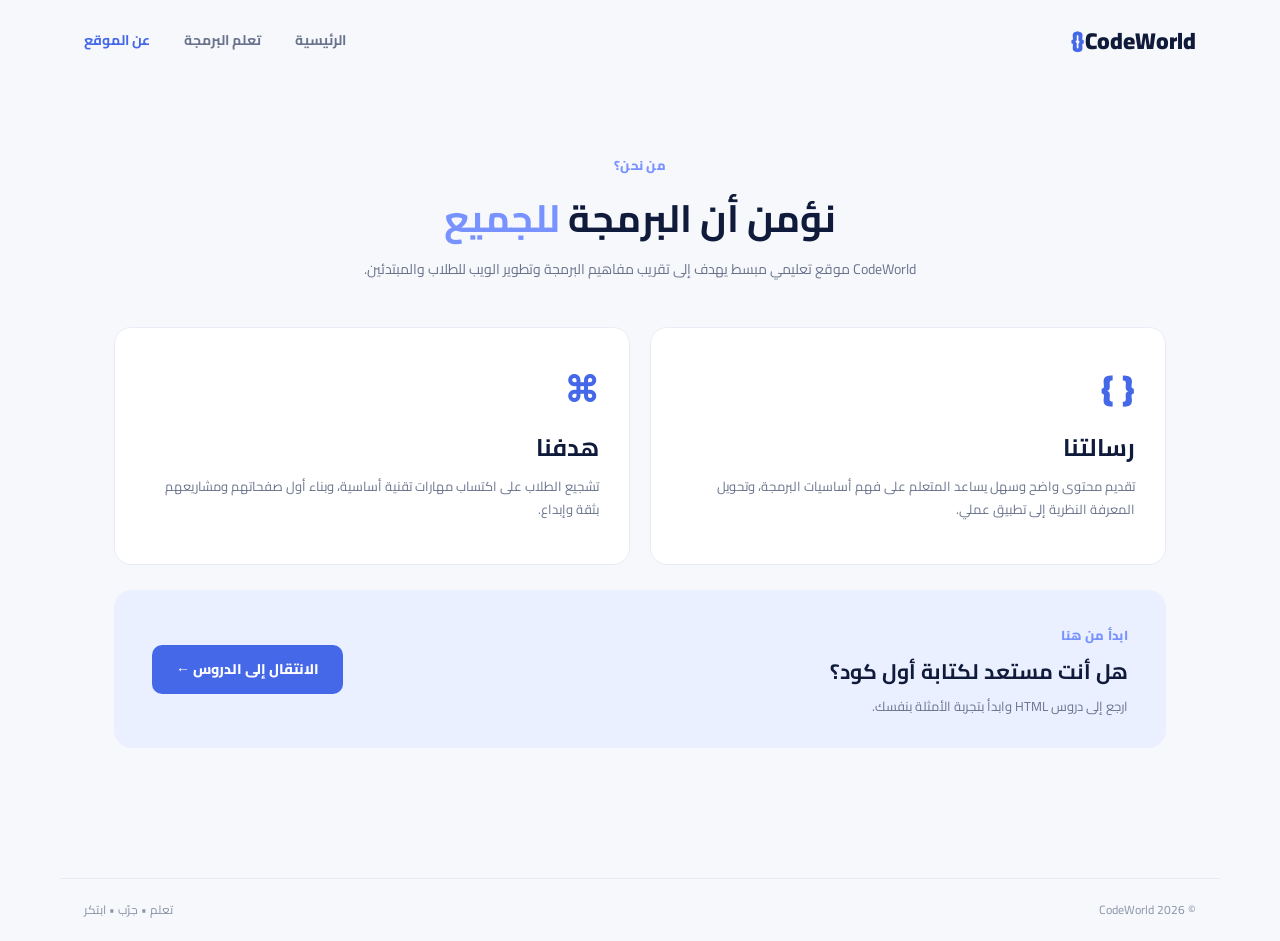
==== about.html @ 0d9ba1fe "Initial commit: Create CodeWorld website" ====
<!DOCTYPE html>
<html lang="ar" dir="rtl">
<head>
  <meta charset="UTF-8">
  <meta name="viewport" content="width=device-width, initial-scale=1.0">
  <title>عن الموقع | CodeWorld</title>
  <link rel="stylesheet" href="style.css">
</head>
<body>
  <header class="site-header">
    <a class="logo" href="index.html"><span>{ }</span> CodeWorld</a>
    <nav>
      <a href="index.html">الرئيسية</a>
      <a href="learn.html">تعلم البرمجة</a>
      <a class="active" href="about.html">عن الموقع</a>
    </nav>
  </header>

  <main class="page-wrap">
    <section class="page-intro">
      <span class="eyebrow">من نحن؟</span>
      <h1>نؤمن أن البرمجة <span>للجميع</span></h1>
      <p>CodeWorld موقع تعليمي مبسط يهدف إلى تقريب مفاهيم البرمجة وتطوير الويب للطلاب والمبتدئين.</p>
    </section>

    <section class="about-grid">
      <article class="about-panel">
        <div class="big-symbol">{ }</div>
        <h2>رسالتنا</h2>
        <p>تقديم محتوى واضح وسهل يساعد المتعلم على فهم أساسيات البرمجة، وتحويل المعرفة النظرية إلى تطبيق عملي.</p>
      </article>
      <article class="about-panel">
        <div class="big-symbol">⌘</div>
        <h2>هدفنا</h2>
        <p>تشجيع الطلاب على اكتساب مهارات تقنية أساسية، وبناء أول صفحاتهم ومشاريعهم بثقة وإبداع.</p>
      </article>
    </section>

    <section class="contact-panel">
      <div>
        <span class="eyebrow">ابدأ من هنا</span>
        <h2>هل أنت مستعد لكتابة أول كود؟</h2>
        <p>ارجع إلى دروس HTML وابدأ بتجربة الأمثلة بنفسك.</p>
      </div>
      <a class="btn" href="learn.html">الانتقال إلى الدروس ←</a>
    </section>
  </main>

  <footer><span>© 2026 CodeWorld</span><span>تعلم • جرّب • ابتكر</span></footer>
  <script src="script.js"></script>
</body>
</html>
---- style.css ----
@import url('https://fonts.googleapis.com/css2?family=Cairo:wght@400;500;600;700;800;900&display=swap');

:root {
  --navy: #101b3b;
  --blue: #4568e8;
  --muted: #69738c;
  --bg: #f6f8fc;
  --line: #e8ecf4;
}
* { box-sizing: border-box; }
html { scroll-behavior: smooth; }
body { margin: 0; background: var(--bg); color: var(--navy); font-family: 'Cairo', Tahoma, sans-serif; line-height: 1.8; }
a { color: inherit; text-decoration: none; }
.site-header { height: 82px; max-width: 1160px; margin: auto; padding: 0 24px; display: flex; align-items: center; justify-content: space-between; }
.logo { font-size: 23px; font-weight: 900; direction: ltr; }
.logo span { color: var(--blue); letter-spacing: -4px; margin-left: 7px; }
nav { display: flex; align-items: center; gap: 34px; }
nav a { color: var(--muted); font-size: 14px; font-weight: 700; transition: .2s; }
nav a:hover, nav a.active { color: var(--blue); }
.hero { max-width: 1160px; margin: 28px auto 76px; padding: 72px 65px; border-radius: 28px; background: linear-gradient(120deg, #101b3b, #1b2e61); color: white; display: grid; grid-template-columns: 1fr 1fr; gap: 45px; align-items: center; overflow: hidden; }
.eyebrow { color: #7892ff; font-size: 13px; font-weight: 800; letter-spacing: .3px; }
.hero h1 { font-size: clamp(36px, 5vw, 56px); line-height: 1.35; margin: 15px 0; font-weight: 900; }
.hero h1 span, .page-intro h1 span { color: #7892ff; }
.hero-text p { max-width: 470px; color: #c3cbe0; font-size: 15px; margin: 0 0 28px; }
.btn { display: inline-flex; align-items: center; gap: 18px; padding: 12px 24px; background: var(--blue); color: white; border-radius: 10px; font-weight: 800; font-size: 14px; transition: .2s; }
.btn:hover { transform: translateY(-3px); filter: brightness(1.08); }
.code-card { background: #0b1228; border: 1px solid #344267; border-radius: 16px; padding: 0 22px 18px; box-shadow: 0 25px 60px #080f253d; direction: ltr; text-align: left; }
.code-top { height: 52px; border-bottom: 1px solid #293451; display: flex; align-items: center; gap: 7px; color: #aab5d2; font: 12px monospace; }
.code-top i { width: 9px; height: 9px; border-radius: 50%; background: #ff6d6d; }
.code-top i:nth-child(2) { background: #ffc45e; }
.code-top i:nth-child(3) { background: #55d69e; }
.code-top span { margin-left: 12px; }
pre { white-space: pre-wrap; overflow-x: auto; color: #dce5ff; font: 13px/2.1 Consolas, monospace; margin: 18px 0; }
pre b { color: #ffbd75; }
.purple { color: #b9a1ff; }
.green { color: #72dbb1; }
.code-status { color: #9eaccb; font: 11px monospace; border-top: 1px solid #293451; padding-top: 13px; }
.code-status span { display: inline-block; width: 7px; height: 7px; border-radius: 50%; background: #55d69e; margin-right: 6px; }
.section, .page-wrap { max-width: 1100px; margin: auto; padding: 0 24px 75px; }
.section-heading { text-align: center; margin-bottom: 32px; }
.section-heading h2 { font-size: 29px; margin: 6px 0; }
.section-heading p, .page-intro p { color: var(--muted); margin: 0; font-size: 14px; }
.cards { display: grid; grid-template-columns: repeat(3, 1fr); gap: 20px; }
.feature-card, .about-panel { background: white; border: 1px solid var(--line); border-radius: 17px; padding: 25px; transition: .2s; }
.feature-card:hover { transform: translateY(-5px); box-shadow: 0 15px 35px #14234d0c; }
.feature-icon { width: 49px; height: 49px; display: grid; place-items: center; border-radius: 13px; font-size: 20px; font-weight: 900; direction: ltr; }
.orange { color: #e97835; background: #fff0e6; }
.blue { color: #4568e8; background: #edf0ff; }
.yellow { color: #bd8b16; background: #fff7dc; }
.feature-card h3 { margin: 14px 0 4px; font-size: 19px; }
.feature-card p, .about-panel p { color: var(--muted); font-size: 13px; margin: 0 0 13px; }
.feature-card a { color: var(--blue); font-size: 13px; font-weight: 800; }
.callout, .contact-panel { max-width: 1052px; margin: 0 auto 75px; padding: 30px 38px; border-radius: 18px; background: #eaf0ff; display: flex; align-items: center; justify-content: space-between; gap: 20px; }
.callout h2, .contact-panel h2 { margin: 4px 0 0; font-size: 21px; }
.btn-light { background: white; color: var(--blue); white-space: nowrap; }
footer { border-top: 1px solid var(--line); padding: 20px 24px; display: flex; justify-content: space-between; max-width: 1160px; margin: auto; color: #8992a7; font-size: 12px; }
.page-wrap { padding-top: 48px; }
.page-intro { text-align: center; padding: 20px 0 45px; }
.page-intro h1 { font-size: 38px; margin: 5px 0; }
.lesson-layout { display: grid; grid-template-columns: 1fr 270px; gap: 25px; align-items: start; }
.lesson-content { background: white; border: 1px solid var(--line); border-radius: 18px; padding: 30px; }
.lesson-content h2 { font-size: 20px; margin: 0 0 8px; }
.lesson-content h2:not(:first-child) { margin-top: 28px; }
.lesson-content p { color: var(--muted); font-size: 14px; margin: 0 0 15px; }
.code-card-light { background: #101b3b; margin: 14px 0; }
.copy-btn { margin-right: auto; border: 1px solid #526184; color: white; background: transparent; padding: 5px 11px; border-radius: 6px; cursor: pointer; font: 11px 'Cairo'; }
.tag-list { display: grid; grid-template-columns: 1fr 1fr; gap: 10px; }
.tag-list div { display: flex; align-items: center; gap: 12px; padding: 10px 13px; background: #f6f8fc; border-radius: 9px; }
.tag-list code { color: var(--blue); font-weight: 800; direction: ltr; }
.tag-list span { color: var(--muted); font-size: 12px; }
.tip-card { background: #edf1ff; padding: 24px; border-radius: 17px; }
.tip-icon { width: 38px; height: 38px; display: grid; place-items: center; border-radius: 10px; background: white; color: var(--blue); }
.tip-card h3 { margin: 13px 0 5px; }
.tip-card p { color: var(--muted); font-size: 13px; margin: 0; }
.tip-line { height: 1px; background: #d8dff5; margin: 20px 0; }
.tip-card strong { font-size: 13px; }
.tip-card .small { line-height: 2.2; margin-top: 7px; }
.about-grid { display: grid; grid-template-columns: 1fr 1fr; gap: 20px; }
.about-panel { padding: 30px; }
.big-symbol { color: var(--blue); font-size: 35px; font-weight: 900; direction: ltr; text-align: right; }
.about-panel h2 { margin: 5px 0; }
.contact-panel { margin-top: 25px; margin-bottom: 55px; }
.contact-panel p { color: var(--muted); font-size: 13px; margin: 4px 0 0; }
@media (max-width: 760px) {
  .site-header { height: auto; padding-top: 18px; padding-bottom: 18px; flex-direction: column; gap: 12px; }
  nav { gap: 18px; flex-wrap: wrap; justify-content: center; }
  .hero { margin: 12px 15px 50px; padding: 35px 25px; grid-template-columns: 1fr; gap: 30px; }
  .hero h1 { font-size: 39px; }
  .cards, .about-grid, .lesson-layout { grid-template-columns: 1fr; }
  .callout, .contact-panel { margin-left: 15px; margin-right: 15px; padding: 24px; flex-direction: column; align-items: flex-start; }
  .page-intro h1 { font-size: 30px; }
  footer { gap: 8px; flex-direction: column; text-align: center; }
}
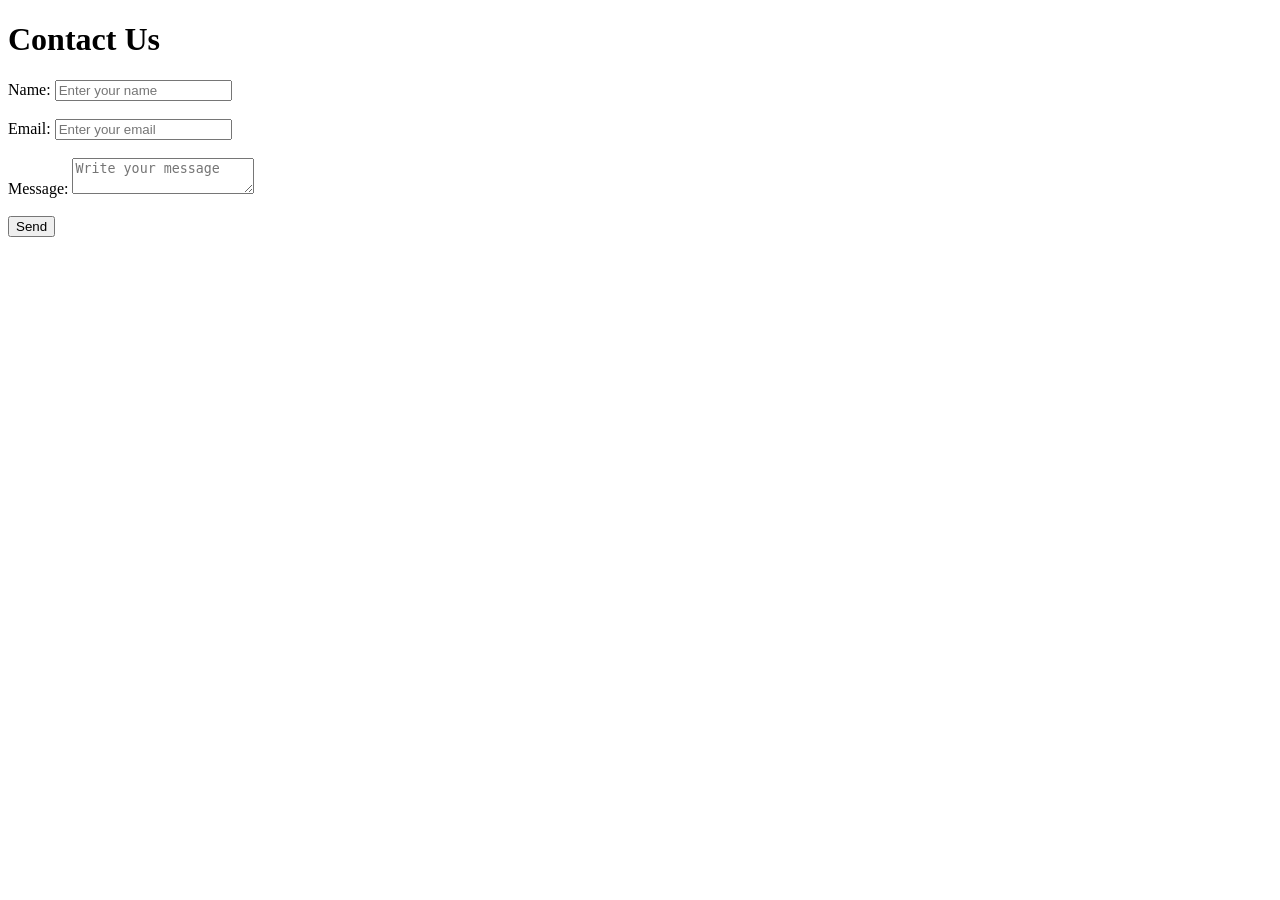
==== commit 35abdbd3: "Add about page" ====
--- a/about.html
+++ b/about.html
@@ -1,52 +1,31 @@
 <!DOCTYPE html>
-<html lang="ar" dir="rtl">
+<html lang="en">
 <head>
-  <meta charset="UTF-8">
-  <meta name="viewport" content="width=device-width, initial-scale=1.0">
-  <title>عن الموقع | CodeWorld</title>
-  <link rel="stylesheet" href="style.css">
+    <meta charset="UTF-8">
+    <title>Contact Us</title>
 </head>
 <body>
-  <header class="site-header">
-    <a class="logo" href="index.html"><span>{ }</span> CodeWorld</a>
-    <nav>
-      <a href="index.html">الرئيسية</a>
-      <a href="learn.html">تعلم البرمجة</a>
-      <a class="active" href="about.html">عن الموقع</a>
-    </nav>
-  </header>
 
-  <main class="page-wrap">
-    <section class="page-intro">
-      <span class="eyebrow">من نحن؟</span>
-      <h1>نؤمن أن البرمجة <span>للجميع</span></h1>
-      <p>CodeWorld موقع تعليمي مبسط يهدف إلى تقريب مفاهيم البرمجة وتطوير الويب للطلاب والمبتدئين.</p>
-    </section>
+    <h1>Contact Us</h1>
 
-    <section class="about-grid">
-      <article class="about-panel">
-        <div class="big-symbol">{ }</div>
-        <h2>رسالتنا</h2>
-        <p>تقديم محتوى واضح وسهل يساعد المتعلم على فهم أساسيات البرمجة، وتحويل المعرفة النظرية إلى تطبيق عملي.</p>
-      </article>
-      <article class="about-panel">
-        <div class="big-symbol">⌘</div>
-        <h2>هدفنا</h2>
-        <p>تشجيع الطلاب على اكتساب مهارات تقنية أساسية، وبناء أول صفحاتهم ومشاريعهم بثقة وإبداع.</p>
-      </article>
-    </section>
+    <form>
+        <label>Name:</label>
+        <input type="text" placeholder="Enter your name" required>
 
-    <section class="contact-panel">
-      <div>
-        <span class="eyebrow">ابدأ من هنا</span>
-        <h2>هل أنت مستعد لكتابة أول كود؟</h2>
-        <p>ارجع إلى دروس HTML وابدأ بتجربة الأمثلة بنفسك.</p>
-      </div>
-      <a class="btn" href="learn.html">الانتقال إلى الدروس ←</a>
-    </section>
-  </main>
+        <br><br>
 
-  <footer><span>© 2026 CodeWorld</span><span>تعلم • جرّب • ابتكر</span></footer>
-  <script src="script.js"></script>
+        <label>Email:</label>
+        <input type="email" placeholder="Enter your email" required>
+
+        <br><br>
+
+        <label>Message:</label>
+        <textarea placeholder="Write your message"></textarea>
+
+        <br><br>
+
+        <button type="submit">Send</button>
+    </form>
+
 </body>
-</html>
+</html>
